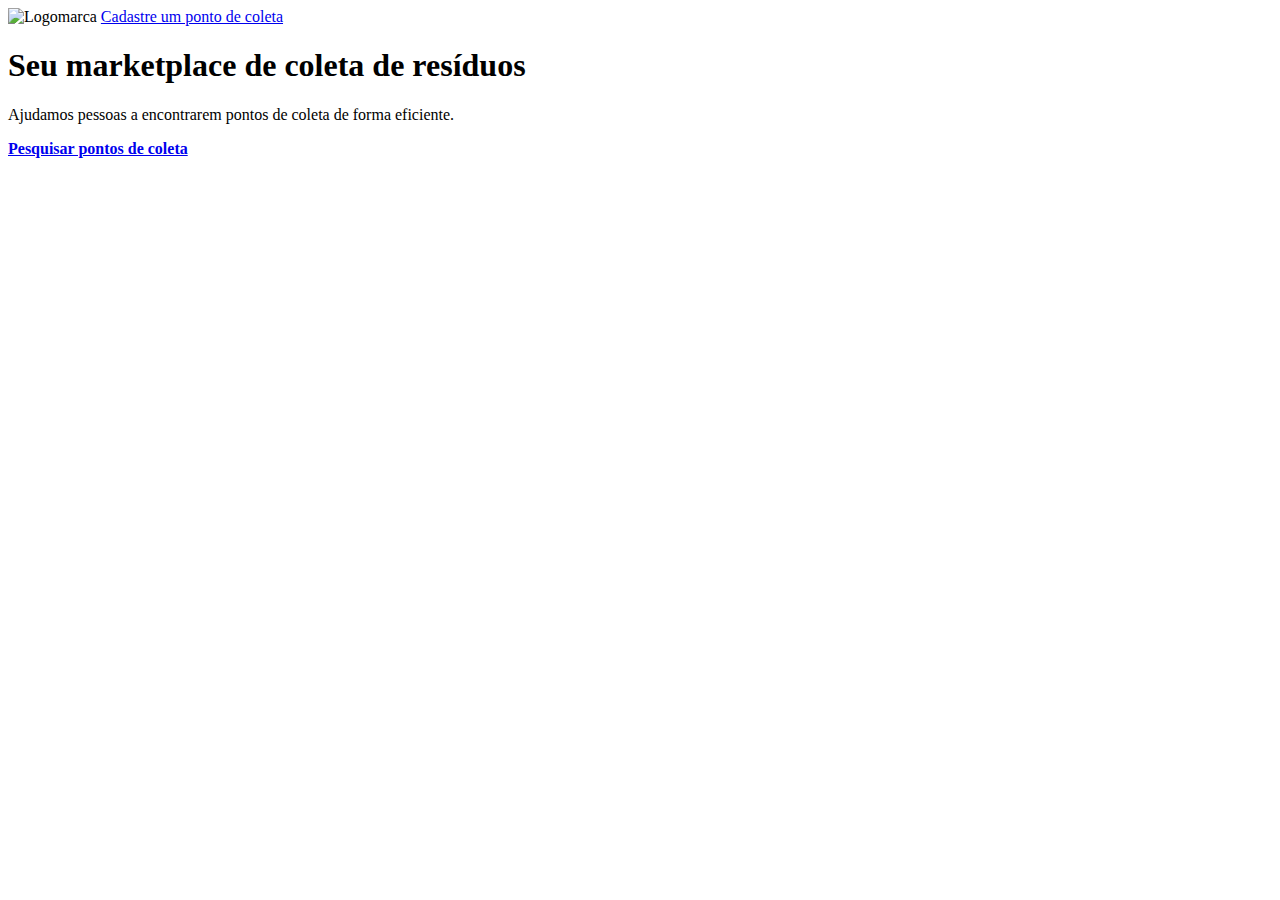
==== index.html @ 3ef9888b "Add files via upload" ====
<!DOCTYPE html>
<html lang="pt_br">
    <!--
        HTML

        Hypertext
            Hiper texto

        Markup
            Marcação de texto

        Language
            Linguagem    
    -->
   <head>
    <meta charset="UTF-8"> <!--meta: configura metadados do html "charset=UTF-8" em especial, serve para dizer que o documento aceita caracteres especiais-->
    <meta name="viewport" content="width=device-width, initial-scale=1.0"> <!--serve para que página se adapte a diversos tipos de tela-->
    <title>Ecoleta</title> <!--Configura o título da página-->

    <link href="https://fonts.googleapis.com/css2?family=Roboto&family=Ubuntu:wght@700&display=swap" rel="stylesheet">
    
    <link rel="stylesheet" href="/styles/main.css">


    </head>
      <body>
        <div id="page-home">

            <div class = "content">

                <header>
                   <img src="/assets/logo.svg" alt="Logomarca">     
        
                    <a href="http://google.com.br" >
                        <span></span>
                        Cadastre um ponto de coleta
                    </a>
                </header>

                <main>
                    <h1>Seu marketplace de coleta de resíduos</h1>
        
                    <p>Ajudamos pessoas a encontrarem pontos de coleta de forma eficiente.</p>
                    <a href="#"><span></span><strong>Pesquisar pontos de coleta</strong> </a>
                   

                </main>
        


            </div>

        </div>
    
   
    </body>
</html>
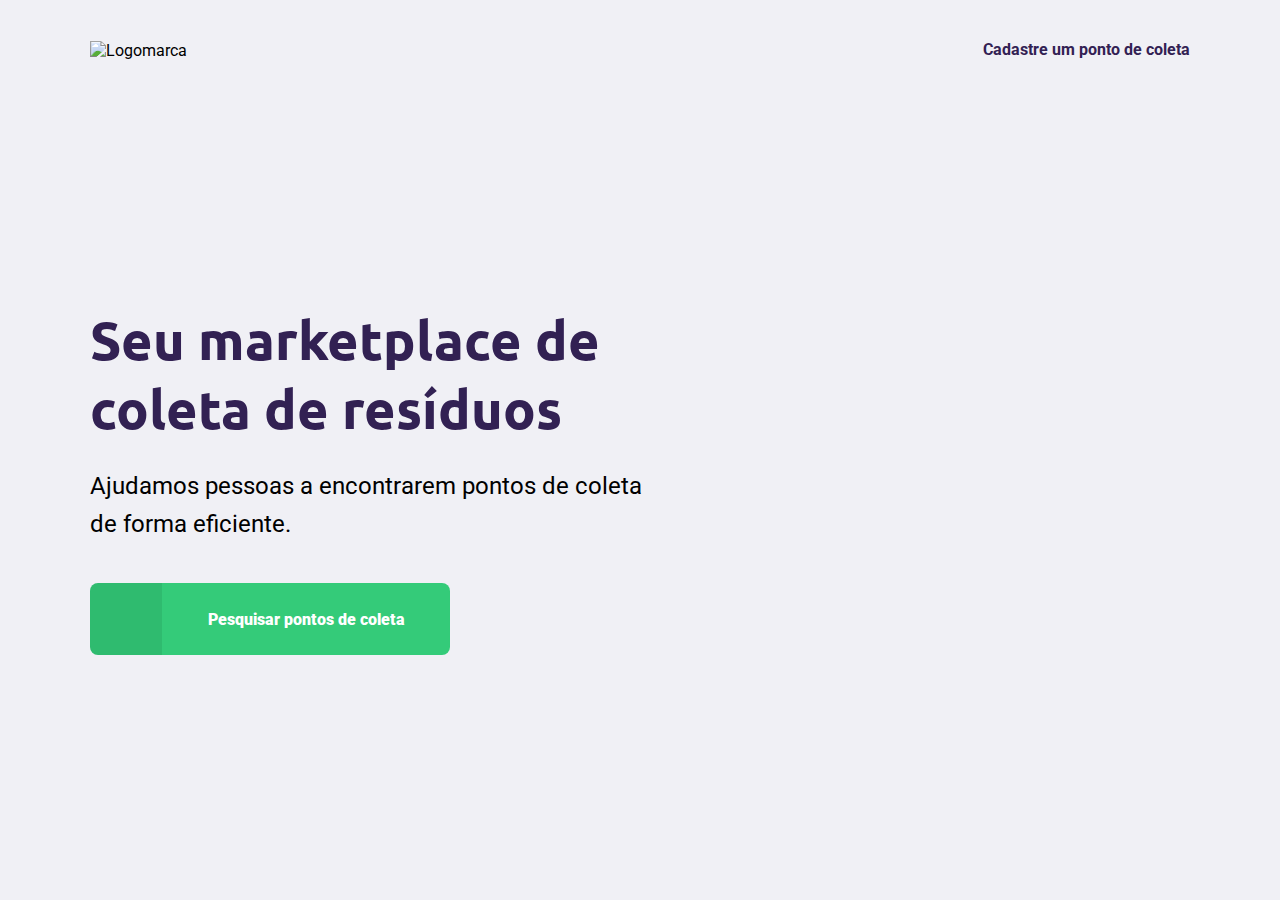
==== commit 4ff0bd17: "Add files via upload" ====
--- a/index.html
+++ b/index.html
@@ -2,13 +2,10 @@
 <html lang="pt_br">
     <!--
         HTML
-
         Hypertext
             Hiper texto
-
         Markup
             Marcação de texto
-
         Language
             Linguagem    
     -->
@@ -17,9 +14,13 @@
     <meta name="viewport" content="width=device-width, initial-scale=1.0"> <!--serve para que página se adapte a diversos tipos de tela-->
     <title>Ecoleta</title> <!--Configura o título da página-->
 
+    <!--Fonte queutilizou-->
     <link href="https://fonts.googleapis.com/css2?family=Roboto&family=Ubuntu:wght@700&display=swap" rel="stylesheet">
     
+    <!-- referencias ao css-->
     <link rel="stylesheet" href="/styles/main.css">
+    <link rel="stylesheet" href="/styles/home.css">
+    <link rel="stylesheet" href="/styles/responsive.css">
 
 
     </head>
--- a/styles/main.css
+++ b/styles/main.css
@@ -0,0 +1,42 @@
+:root{
+    --title-color: #322153;
+    --primary-color:#34cb79;
+}
+
+* {
+    margin: 0;
+    padding: 0;
+    box-sizing: border-box; /* Padão que faz mais sentido na responsividade*/
+
+}
+
+html {
+    font-family: 'Roboto', sans-serif;
+ }
+
+ body{
+     background: #f0f0f5;
+     -webkit-font-smoothing: antialiased
+ }
+
+ a{
+    text-decoration: none;
+ }
+
+ h1, h2, h3, h4, h5, h6{
+    color: var(--title-color);
+    font-family: 'Ubuntu', sans-serif;
+ }
+ 
+ /* BOX MODEL
+ Modelo de caixa
+ Toda caixa tem
+ Largura, altura, espaçamentos, preenchimentos
+ bordas, cor, fundo, maneira que é vista pela HTML
+ posicionamento, alinhamento 
+ 
+ */
+
+ 
+ 
+ --- a/styles/home.css
+++ b/styles/home.css
@@ -0,0 +1,105 @@
+#page-home{
+    height: 100vh;
+    background: url('../assets/home-background.svg') no-repeat;
+    background-position: 35vw 20vh ;
+    
+ }
+
+ #page-home .content{
+    width: 90%;
+    max-width: 1100px;
+    margin: 0 auto 0;
+    height: 100%;
+    display: flex;
+    flex-direction: column;
+}
+
+ #page-home header {
+     margin-top: 40px;
+     display: flex;
+     align-items: center;
+     justify-content: space-between;
+ }
+
+ #page-home header a{
+     display: flex;
+     color: var(--title-color);
+     font-weight: 700;
+ 
+ }
+
+ #page-home header a span{
+     margin-right: 16px;
+    background-image: url('../assets/log-in.svg') ;
+    display: flex;
+    width: 20px;
+    height: 20px;
+ }
+
+ #page-home main{
+     max-width: 560px;
+
+     flex: 1;
+     display: flex;
+     flex-direction: column;
+     justify-content: center;
+ }
+
+ #page-home main h1{
+     font-size: 54px;
+     color: var(--title-color);
+ }
+ #page-home main p{
+     font-size: 24px;
+     line-height: 38px;
+     margin-top: 24px;
+ }
+
+ #page-home main a{
+     width: 100%;
+     background-color: var(--primary-color);
+     max-width: 360px;
+     height: 72px;
+
+     border-radius: 8px;
+
+     display: flex;
+     align-items: center;
+
+     margin-top: 40px;
+     transition: 400ms;
+
+     font-weight: bold;
+     
+ }
+
+ #page-home main a:hover{
+     background-color: #2fb86e;
+ }
+
+ #page-home main a span{
+     width: 72px;
+     height: 72px;
+     border-top-left-radius: 8px ;
+     border-bottom-left-radius: 8px ;
+     
+     background-color: rgba(0, 0, 0, 0.08);
+
+     display: flex;
+     align-items: center;
+     justify-content: center;
+ }
+
+ #page-home main a span::after{
+    background-image: url('../assets/search.svg');
+    content: "";
+
+    width: 20px;
+    height: 20px;
+ }
+
+ #page-home main a strong{
+    color: white;
+    flex:1;
+    text-align: center;
+ }--- a/styles/responsive.css
+++ b/styles/responsive.css
@@ -0,0 +1,34 @@
+@media(max-width: 900px){
+    #page-home {
+        background-position-x:70vw ;
+    }
+
+    #page-home .content{
+        align-items: center;
+        text-align: center;
+    }
+
+    #page-home header a {
+        position: absolute;
+        bottom: 48px;
+
+        left: 50%;
+        transform: translateX(-50%);
+    }
+
+    #page-home main{
+        align-items: center;
+    }
+}
+
+@media(min-width: 1400px){
+    #page-home {
+        background-position-x:40vw ;
+    }
+}
+
+@media(max-height: 760px){
+    #page-home {
+        background-position-y:200px ;
+    }
+}